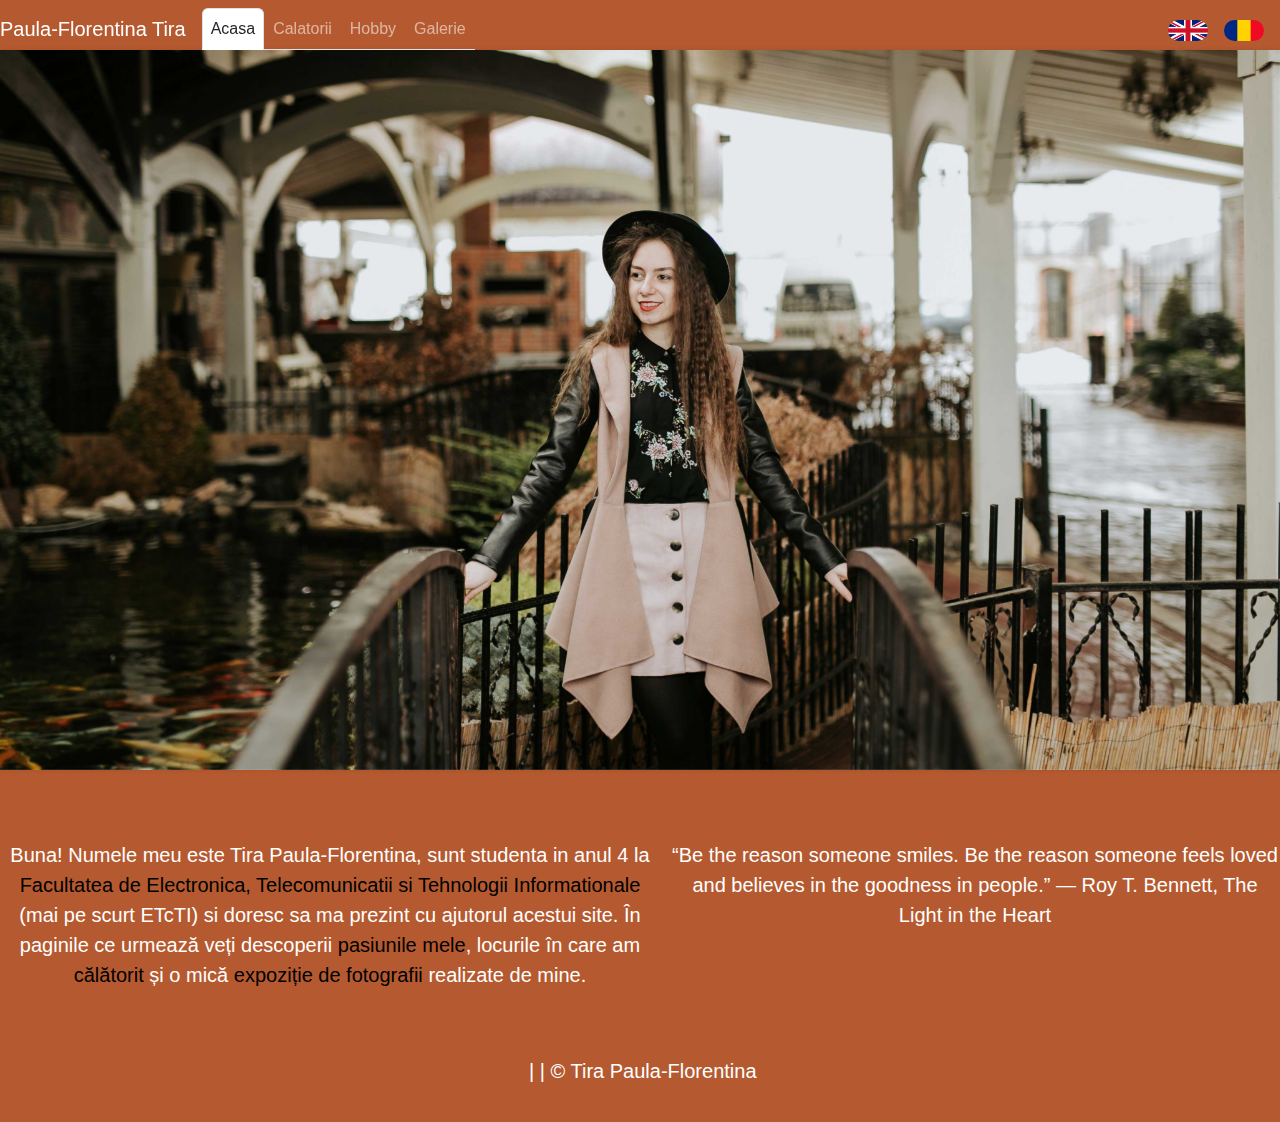
==== index.html @ e028b092 "Add files via upload" ====
<!DOCTYPE html>
<html lang="en" dir="ltr">
<head>
		<meta name="viewport" content="width=device-width, initial-scale=1">
		<meta charset="utf-8">
		<title>Paula-Florentina Tira</title>
		<link rel="colorswall_paula" href="colorswall_paula.css">
		<link rel="stylesheet" href="css/blueimp-gallery.min.css" />
		<link rel="stylesheet" href="https://pro.fontawesome.com/releases/v5.10.0/css/all.css" integrity="sha384-AYmEC3Yw5cVb3ZcuHtOA93w35dYTsvhLPVnYs9eStHfGJvOvKxVfELGroGkvsg+p" crossorigin="anonymous"/>
		<link href="https://cdn.jsdelivr.net/npm/bootstrap@5.1.2/dist/css/bootstrap.min.css" rel="stylesheet">
		<link rel="stylesheet" href="css/style.css">	
</head>

<body>
	<div class="grid-container">
		<nav class="item1 navbar navbar-expand-sm fixed-top navbar-dark">
			<a class="navbar-brand" href="#">Paula-Florentina Tira</a>
			<button class="navbar-toggler" type="button" data-bs-toggle="collapse" data-bs-target="#collapsibleNavbar">
				<span class="navbar-toggler-icon"></span>
			</button>
			<div class="collapse navbar-collapse" id="collapsibleNavbar">
				<ul class="navbar-nav nav-tabs">
					<li class="nav-item">
						<a class="nav-link active text-body" href="index.html">Acasa</a>
					</li>
					<li class="nav-item">
						<a class="nav-link" href="calatorii.html">Calatorii</a>
					</li>
					<li class="nav-item">
						<a class="nav-link" href="pasiuni.html">Hobby</a>
					</li>
					<li class="nav-item">
						<a class="nav-link" href="galerie.html">Galerie</a>
					</li>
				</ul>
			</div>
			<div class="item2 mr-auto">
				<a class="navbar-brand" href="index_en.html">
					<img src="images\uk.jpg" alt="English" style="width:40px;" class="rounded-pill">
				</a>
			</div>
			<div class="item2 mr-auto">
				<a class="navbar-brand" href="index.html">
					<img src="images\ro.jpg" alt="Romana" style="width:40px;" class="rounded-pill">
				</a>
			</div>
		</nav>
		<div class="item3">
			<!-- The Gallery as inline carousel -->
			<div
				id="blueimp-gallery-carousel"
				class="blueimp-gallery blueimp-gallery-carousel"
				aria-label="image carousel">
				<div class="slides" aria-live="off"></div>
				<h3 class="title"></h3>
				<a
					class="prev"
					aria-controls="blueimp-gallery-carousel"
					aria-label="previous slide">
				</a>
				<a
					class="next"
					aria-controls="blueimp-gallery-carousel"
					aria-label="next slide">
				</a>
				<a
					class="play-pause"
					aria-controls="blueimp-gallery-carousel"
					aria-label="play slideshow"
					aria-pressed="true"
					role="button">
				</a>
				<ol class="indicator"></ol>
			</div>
			<div id="links">
				<a href="images\p1.jpg"></a>
				<a href="images\p2.jpg"></a>
				<a href="images\p3.jpg"></a>
				<a href="images\p4.jpg"></a>
				<a href="images\p5.jpg"></a>
				<a href="images\p6.jpg"></a>
			</div>
		
			<div
				id="blueimp-gallery"
				class="blueimp-gallery blueimp-gallery-controls"
				aria-label="image gallery"
				aria-modal="true"
				role="dialog">
			</div>
			<div
				id="blueimp-gallery"
				class="blueimp-gallery blueimp-gallery-contain"
				aria-label="image gallery"
				aria-modal="true"
				role="dialog">
			</div>
		</div>

		<div class="item4">
			<p>Buna! Numele meu este Tira Paula-Florentina, sunt studenta in anul 4 la 
				<a href="https://www.etc.upt.ro/" target="_blank">Facultatea de Electronica, Telecomunicatii si Tehnologii Informationale</a> 
				(mai pe scurt ETcTI) si doresc sa ma prezint cu ajutorul acestui site. 
				În paginile ce urmează veți descoperii <a href="hobby.html">pasiunile mele</a>, locurile în care am <a href="travel.html"> călătorit</a> 
				și o mică <a href="cv.html">expoziție de fotografii</a> realizate de mine.
			</p>
		</div>
		<div class="item5">
			<p>“Be the reason someone smiles. Be the reason someone feels loved and believes in the goodness in people.”
                ― Roy T. Bennett, The Light in the Heart</p>
		</div>
 
		<div class="item6">
			<ul id="footer">
				<li>
					<a href="https://www.facebook.com/tirapaula77/" target="_blank"><i class="fab fa-facebook"></i></a>
				</li>
				<li>
					<a href="https://www.instagram.com/tirapaula/" target="_blank"><i class="fab fa-instagram"></i></a>
				</li>
				<li>&copy; Tira Paula-Florentina</li>
			</ul>
		</div>
	</div>
	<script src="https://cdn.jsdelivr.net/npm/bootstrap@5.1.2/dist/js/bootstrap.bundle.min.js"></script>
	<script src="js/blueimp-gallery.min.js"></script>
	<script src="js\elem.js"></script>

</body>
</html>
---- css/blueimp-gallery.min.css ----
@charset "UTF-8";.blueimp-gallery,.blueimp-gallery>.slides>.slide>.slide-content,.blueimp-gallery>.slides>.slide>.slide-content>img{position:absolute;top:0;right:0;bottom:0;left:0;-webkit-transition:opacity .2s linear;-moz-transition:opacity .2s linear;-ms-transition:opacity .2s linear;-o-transition:opacity .2s linear;transition:opacity .2s linear;backface-visibility:hidden;-moz-backface-visibility:hidden}.blueimp-gallery>.slides>.slide>.slide-content,.blueimp-gallery>.slides>.slide>.slide-content>img{margin:auto;width:auto;height:auto;max-width:100%;max-height:100%;opacity:1}.blueimp-gallery{position:fixed;z-index:999999;overflow:hidden;background:#000;opacity:0;display:none;direction:ltr;-ms-touch-action:pinch-zoom;touch-action:pinch-zoom}.blueimp-gallery-carousel{position:relative;z-index:auto;margin:1em auto;padding-bottom:56.25%;box-shadow:0 0 4px rgba(0,0,0,.1);-ms-touch-action:pan-y pinch-zoom;touch-action:pan-y pinch-zoom;display:block}.blueimp-gallery-display{display:block;opacity:1}.blueimp-gallery>.slides{position:relative;height:100%;overflow:hidden}.blueimp-gallery-carousel>.slides{position:absolute}.blueimp-gallery>.slides>.slide{visibility:hidden;position:relative;float:left;height:100%;text-align:center;-webkit-transition-timing-function:cubic-bezier(0.645,0.045,0.355,1);-moz-transition-timing-function:cubic-bezier(0.645,0.045,0.355,1);-ms-transition-timing-function:cubic-bezier(0.645,0.045,0.355,1);-o-transition-timing-function:cubic-bezier(0.645,0.045,0.355,1);transition-timing-function:cubic-bezier(0.645,0.045,0.355,1)}.blueimp-gallery>.slides>.slide-active,.blueimp-gallery>.slides>.slide-next,.blueimp-gallery>.slides>.slide-prev{visibility:visible}.blueimp-gallery>.slides>.slide-loading{background:url(../img/loading.gif) center no-repeat;background-size:64px 64px}.blueimp-gallery-smil>.slides>.slide-loading{background-image:url(../img/loading.svg)}.blueimp-gallery>.slides>.slide-loading>.slide-content{opacity:0}.blueimp-gallery>.slides>.slide-error{background:url(../img/error.png) center no-repeat}.blueimp-gallery-svgasimg>.slides>.slide-error{background-image:url(../img/error.svg)}.blueimp-gallery>.slides>.slide-error>.slide-content{display:none}.blueimp-gallery-display>.next,.blueimp-gallery-display>.prev{position:absolute;top:50%;left:15px;width:8px;height:20px;padding:10px 14px 10px 18px;margin-top:-23px;-webkit-box-sizing:content-box;-moz-box-sizing:content-box;box-sizing:content-box;background:#222 url(../img/prev.png) center no-repeat;background-color:rgba(0,0,0,.5);border:3px solid #fff;-webkit-border-radius:30px;-moz-border-radius:30px;border-radius:30px;opacity:.5;cursor:pointer;display:none}.blueimp-gallery-display>.next{right:15px;left:auto;background-image:url(../img/next.png)}.blueimp-gallery-svgasimg>.prev{background-image:url(../img/prev.svg)}.blueimp-gallery-svgasimg>.next{background-image:url(../img/next.svg)}.blueimp-gallery-display>.close{position:absolute;top:15px;right:15px;width:30px;height:30px;background:url(../img/close.png) center no-repeat;opacity:.8;cursor:pointer;display:none}.blueimp-gallery-svgasimg>.close{background-image:url(../img/close.svg)}.blueimp-gallery>.title{position:absolute;top:15px;left:15px;margin:0 60px 0 0;font-size:20px;line-height:30px;color:#fff;text-shadow:0 0 2px #000;opacity:.8;display:none}.blueimp-gallery-display>.play-pause{position:absolute;right:15px;bottom:15px;width:30px;height:30px;background:url(../img/play-pause.png) 0 0 no-repeat;cursor:pointer;opacity:.5;display:none}.blueimp-gallery-svgasimg>.play-pause{background-image:url(../img/play-pause.svg)}.blueimp-gallery-playing>.play-pause{background-position:-30px 0}.blueimp-gallery-controls>.close,.blueimp-gallery-controls>.next,.blueimp-gallery-controls>.play-pause,.blueimp-gallery-controls>.prev,.blueimp-gallery-controls>.title{display:block;-webkit-transform:translateZ(0);-moz-transform:translateZ(0);-ms-transform:translateZ(0);-o-transform:translateZ(0);transform:translateZ(0)}.blueimp-gallery-left>.prev,.blueimp-gallery-right>.next,.blueimp-gallery-single>.next,.blueimp-gallery-single>.play-pause,.blueimp-gallery-single>.prev{display:none}.blueimp-gallery>.close,.blueimp-gallery>.next,.blueimp-gallery>.play-pause,.blueimp-gallery>.prev,.blueimp-gallery>.slides>.slide>.slide-content{-webkit-user-select:none;-khtml-user-select:none;-moz-user-select:none;-ms-user-select:none;user-select:none}.blueimp-gallery>.close:hover,.blueimp-gallery>.next:hover,.blueimp-gallery>.play-pause:hover,.blueimp-gallery>.prev:hover,.blueimp-gallery>.title:hover{color:#fff;opacity:1}*+html .blueimp-gallery>.slides>.slide{min-height:300px}*+html .blueimp-gallery>.slides>.slide>.slide-content{position:relative}*+html .blueimp-gallery>.slides>.slide>.slide-content>img{position:relative}@supports (object-fit:contain){.blueimp-gallery-contain>.slides>.slide>.slide-content,.blueimp-gallery-contain>.slides>.slide>.slide-content>img{width:100%;height:100%;object-fit:contain}}@media (prefers-color-scheme:light){.blueimp-gallery-carousel{background:#fff}}.blueimp-gallery>.indicator{position:absolute;top:auto;right:15px;bottom:15px;left:15px;margin:0 40px;padding:0;list-style:none;text-align:center;line-height:10px;display:none;-webkit-user-select:none;-khtml-user-select:none;-moz-user-select:none;-ms-user-select:none;user-select:none}.blueimp-gallery>.indicator>li{display:inline-block;position:relative;width:9px;height:9px;margin:6px 3px 0 3px;-webkit-box-sizing:content-box;-moz-box-sizing:content-box;box-sizing:content-box;border:1px solid transparent;background:#ccc;background:rgba(255,255,255,.25) center no-repeat;border-radius:5px;box-shadow:0 0 2px #000;opacity:.5;cursor:pointer}*+html .blueimp-gallery>.indicator>li{display:inline}.blueimp-gallery>.indicator>.active,.blueimp-gallery>.indicator>li:hover{background-color:#fff;border-color:#fff;opacity:1}.blueimp-gallery>.indicator>li:after{opacity:0;display:block;position:absolute;content:'';top:-5em;left:4px;width:75px;height:75px;transition:transform .6s ease-out,opacity .4s ease-out;transform:translateX(-50%) translateY(0) translateZ(0);pointer-events:none}.blueimp-gallery>.indicator>li:hover:after{opacity:1;border-radius:50%;background:inherit;transform:translateX(-50%) translateY(-5px) translateZ(0)}.blueimp-gallery>.indicator>.active:after{display:none}.blueimp-gallery-controls>.indicator{display:block;-webkit-transform:translateZ(0);-moz-transform:translateZ(0);-ms-transform:translateZ(0);-o-transform:translateZ(0);transform:translateZ(0)}.blueimp-gallery-single>.indicator{display:none}.blueimp-gallery>.slides>.slide>.video-content>.video-cover,.blueimp-gallery>.slides>.slide>.video-content>iframe,.blueimp-gallery>.slides>.slide>.video-content>video{position:absolute;top:0;left:0;width:100%;height:100%;border:none}.blueimp-gallery>.slides>.slide>.video-content>.video-cover{background:center no-repeat;background-size:contain}.blueimp-gallery>.slides>.slide>.video-iframe>.video-cover{background-color:#000;background-color:rgba(0,0,0,.7)}.blueimp-gallery>.slides>.slide>.video-content>.video-play{position:absolute;top:50%;right:0;left:0;margin:-64px auto 0;width:128px;height:128px;background:url(../img/video-play.png) center no-repeat;opacity:.8;cursor:pointer}.blueimp-gallery-svgasimg>.slides>.slide>.video-content>.video-play{background-image:url(../img/video-play.svg)}.blueimp-gallery>.slides>.slide>.video-playing>.video-cover,.blueimp-gallery>.slides>.slide>.video-playing>.video-play{display:none}.blueimp-gallery>.slides>.slide>.video-loading>.video-play{background:url(../img/loading.gif) center no-repeat;background-size:64px 64px}.blueimp-gallery-smil>.slides>.slide>.video-loading>.video-play{background-image:url(../img/loading.svg)}*+html .blueimp-gallery>.slides>.slide>.video-content{height:100%}*+html .blueimp-gallery>.slides>.slide>.video-content>.video-play{left:50%;margin-left:-64px}.blueimp-gallery>.slides>.slide>.video-content>.video-play:hover{opacity:1}
/*# sourceMappingURL=blueimp-gallery.min.css.map */
---- css/style.css ----
body {font-family: Arial, Helvetica, sans-serif;}
.item1 { grid-area: menu; }
.item2 { grid-area: menu-right; }
.item3 { grid-area: gallery; }
.item4 { grid-area: main; }
.item5 { grid-area: right; }
.item6 { grid-area: footer; }

.grid-container {
  display: grid;
  grid-template-areas:
    'menu menu menu menu menu-right menu-right'
    'gallery gallery gallery gallery gallery gallery'
    'main main main right right right'
    'footer footer footer footer footer footer';
  grid-gap: 10px;
  background-color: #b55a30;
  color:white;

}

.grid-container > div {
  background-color: #b55a30;
  text-align: center;
  padding: 20px 0;
  font-size: 20px;
}
.grid-container> div > img {
    width:minmax(100px ,auto);

    /* Resize images */
    height: minmax(150px ,auto);
}

.grid-container > div > ul > li > a > i {
	color : white;
}

.grid-container > div > p > a {
  color: black;
  text-decoration: none;
}
.grid-container > div > p > a:visited {
  color: gray;
}
.grid-container > div > p > a:hover {
  color: yellow;
}

@media (min-width: 40px) {
  #footer {
    list-style: none;
    padding: 0;
  }
  #footer li {
    display: inline-block;
	
  }
  #footer li:not(:first-child)::before {
    content: ' | ';
	
  }
}

div.fixed {
  position: fixed;
}

.container {
	grid-gap: 25px;
}
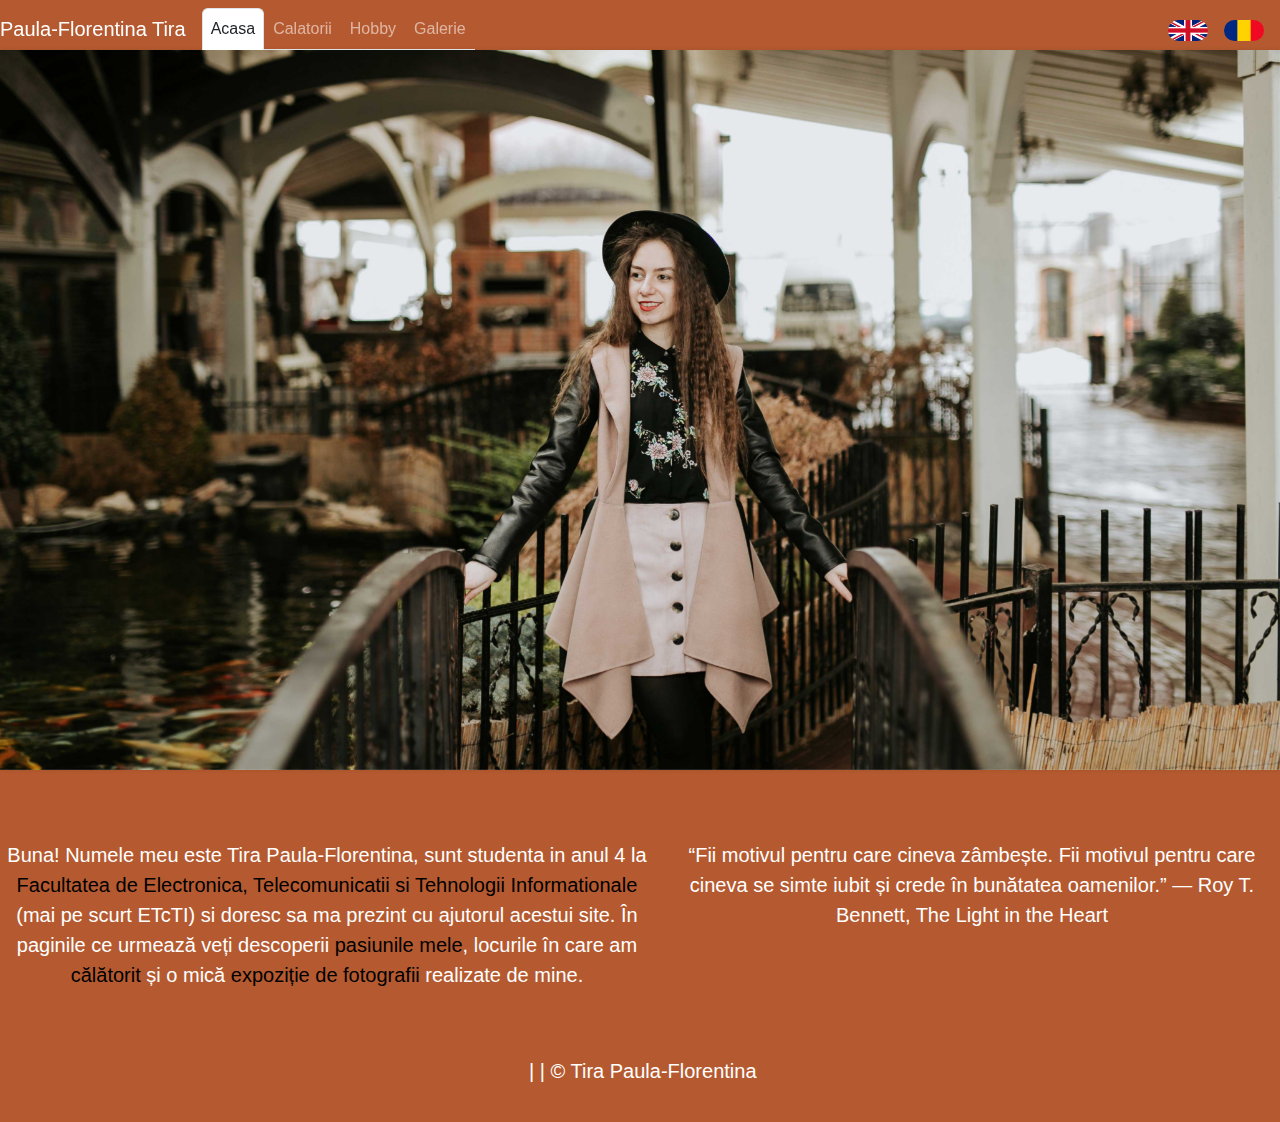
==== commit dddef54d: "Update index.html" ====
--- a/index.html
+++ b/index.html
@@ -106,7 +106,7 @@
 			</p>
 		</div>
 		<div class="item5">
-			<p>“Be the reason someone smiles. Be the reason someone feels loved and believes in the goodness in people.”
+			<p>“Fii motivul pentru care cineva zâmbește. Fii motivul pentru care cineva se simte iubit și crede în bunătatea oamenilor.”
                 ― Roy T. Bennett, The Light in the Heart</p>
 		</div>
  
